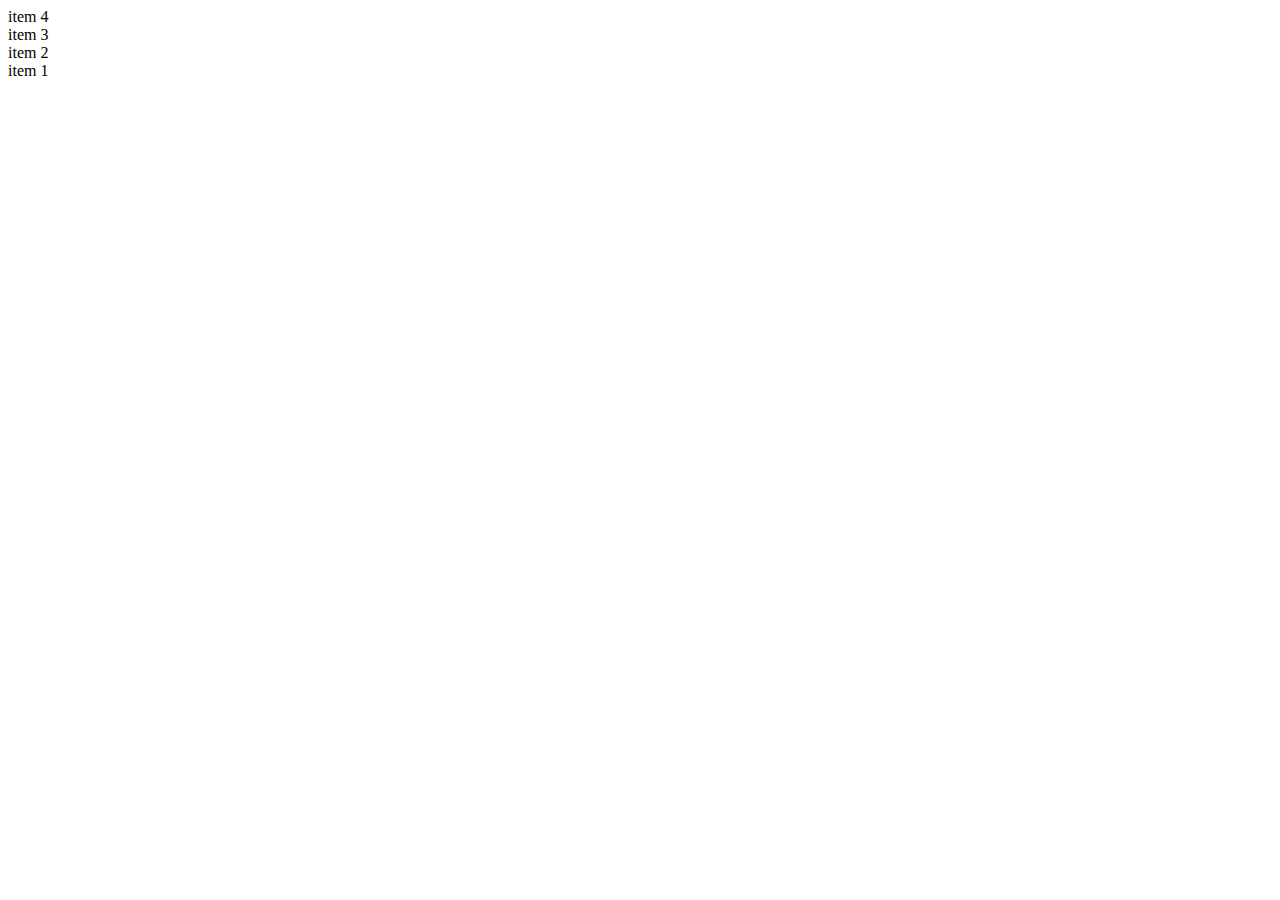
==== About FlexBox/index.html @ ab392b87 "Adição de mais 4 projetos" ====
<!DOCTYPE html>
<html lang="en">
<head>
    <meta charset="UTF-8">
    <meta http-equiv="X-UA-Compatible" content="IE=edge">
    <meta name="viewport" content="width=device-width, initial-scale=1.0">
    <link rel="stylesheet" href="css/style.css">
    <title>About FlexBox</title>
</head>
<body>
    <div class="container">
        <div>item 1 </div>
        <div>item 2 </div>
        <div>item 3 </div>
        <div>item 4 </div>
    </div>

    
</body>
</html>
---- About FlexBox/css/style.css ----
.container {
    display: flex;
    flex-direction: column-reverse;
}
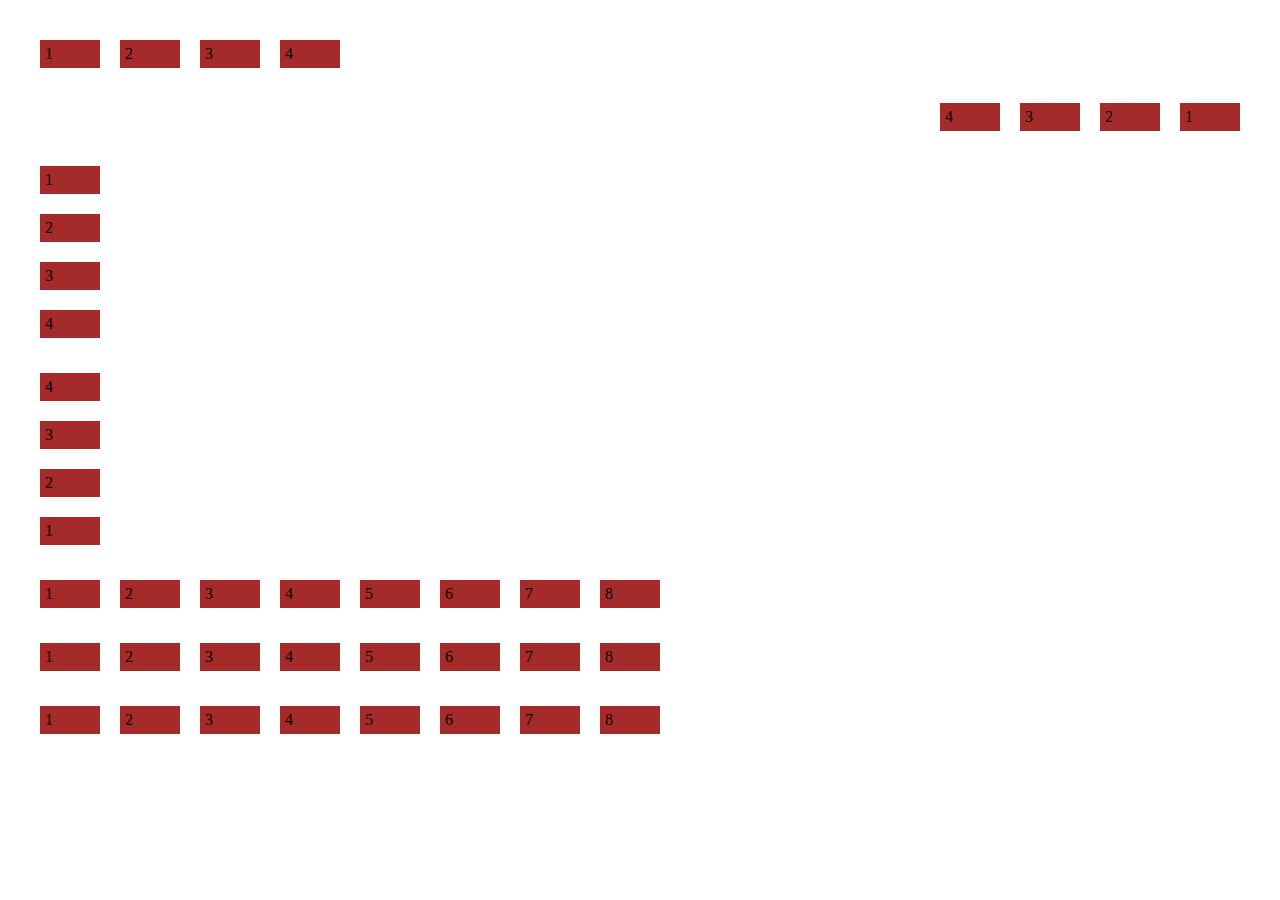
==== commit b38c3f89: "Flexbox - display,direction,wrap, flex-flow" ====
--- a/About FlexBox/index.html
+++ b/About FlexBox/index.html
@@ -8,13 +8,60 @@
     <title>About FlexBox</title>
 </head>
 <body>
-    <div class="container">
-        <div>item 1 </div>
-        <div>item 2 </div>
-        <div>item 3 </div>
-        <div>item 4 </div>
+    <div class="container flex-row">
+        <div>1</div>
+        <div>2</div>
+        <div>3</div>
+        <div>4</div>
     </div>
-
+    <div class="container flex-row-reverse">
+        <div>1</div>
+        <div>2</div>
+        <div>3</div>
+        <div>4</div>
+    </div>
+    <div class="container flex-column">
+        <div>1</div>
+        <div>2</div>
+        <div>3</div>
+        <div>4</div>
+    </div>
+    <div class="container flex-column-reverse">
+        <div>1</div>
+        <div>2</div>
+        <div>3</div>
+        <div>4</div>
+    </div>
+    <div class="container wrap">
+        <div>1</div>
+        <div>2</div>
+        <div>3</div>
+        <div>4</div>
+        <div>5</div>
+        <div>6</div>
+        <div>7</div>
+        <div>8</div>
+    </div>
+    <div class="container wrap-reverse">
+        <div>1</div>
+        <div>2</div>
+        <div>3</div>
+        <div>4</div>
+        <div>5</div>
+        <div>6</div>
+        <div>7</div>
+        <div>8</div>
+    </div>
+    <div class="container flex-flow-row-wrap">
+        <div>1</div>
+        <div>2</div>
+        <div>3</div>
+        <div>4</div>
+        <div>5</div>
+        <div>6</div>
+        <div>7</div>
+        <div>8</div>
+    </div>
     
 </body>
 </html>--- a/About FlexBox/css/style.css
+++ b/About FlexBox/css/style.css
@@ -1,4 +1,42 @@
+* {
+    margin: 5px;
+    padding: 5px;
+}
 .container {
     display: flex;
+    
+}
+.container > div {
+    width: 50px;
+   
+    background-color: brown;
+    margin: 10px;;
+}
+.flex-row {
+    
+    flex-direction: row;
+}
+.flex-row-reverse {
+    
+    flex-direction: row-reverse;
+}
+.flex-column {
+    
+    flex-direction: column;
+}
+.flex-column-reverse{
+    
     flex-direction: column-reverse;
+}
+.wrap {
+    
+    flex-wrap: wrap;
+    flex-direction: row;
+}
+.wrap-reverse {
+    flex-direction: row;
+    flex-wrap: wrap-reverse;
+}
+.flex-flow-row-wrap {
+    flex-flow: row wrap;
 }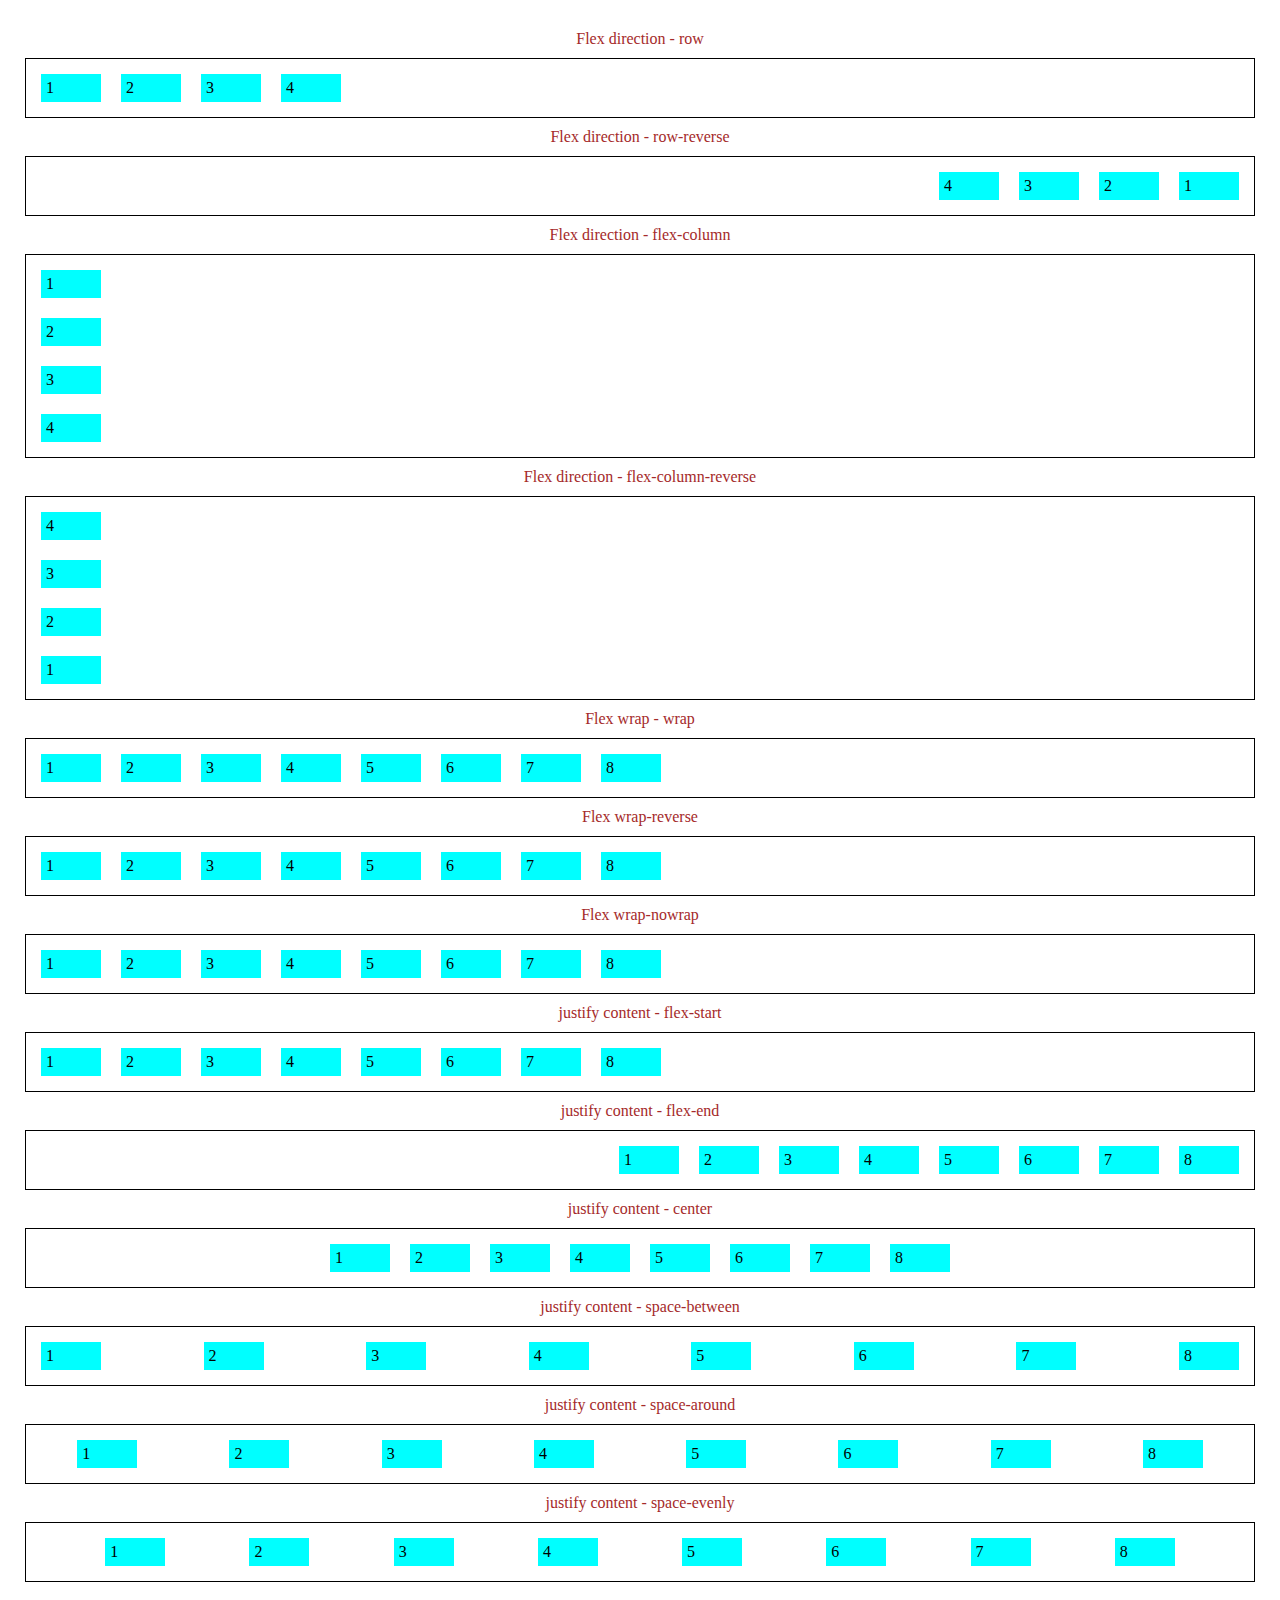
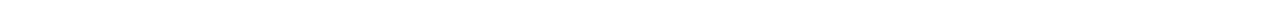
==== commit 911502e4: "Flex-box: justify-content(flex-start,flex-end,center,space-between,space-around,space-evenly" ====
--- a/About FlexBox/index.html
+++ b/About FlexBox/index.html
@@ -8,30 +8,35 @@
     <title>About FlexBox</title>
 </head>
 <body>
+    <p>Flex direction - row</p>
     <div class="container flex-row">
         <div>1</div>
         <div>2</div>
         <div>3</div>
         <div>4</div>
     </div>
+    <p>Flex direction - row-reverse</p>
     <div class="container flex-row-reverse">
         <div>1</div>
         <div>2</div>
         <div>3</div>
         <div>4</div>
     </div>
+    <p>Flex direction - flex-column</p>
     <div class="container flex-column">
         <div>1</div>
         <div>2</div>
         <div>3</div>
         <div>4</div>
     </div>
+    <p>Flex direction - flex-column-reverse</p>
     <div class="container flex-column-reverse">
         <div>1</div>
         <div>2</div>
         <div>3</div>
         <div>4</div>
     </div>
+    <p>Flex wrap - wrap</p>
     <div class="container wrap">
         <div>1</div>
         <div>2</div>
@@ -42,6 +47,7 @@
         <div>7</div>
         <div>8</div>
     </div>
+    <p>Flex wrap-reverse</p>
     <div class="container wrap-reverse">
         <div>1</div>
         <div>2</div>
@@ -52,6 +58,7 @@
         <div>7</div>
         <div>8</div>
     </div>
+    <p>Flex wrap-nowrap</p>
     <div class="container flex-flow-row-wrap">
         <div>1</div>
         <div>2</div>
@@ -62,6 +69,71 @@
         <div>7</div>
         <div>8</div>
     </div>
-    
+    <p>justify content - flex-start</p>
+    <div class="container flex-start">        
+        <div>1</div>
+        <div>2</div>
+        <div>3</div>
+        <div>4</div>
+        <div>5</div>
+        <div>6</div>
+        <div>7</div>
+        <div>8</div>
+    </div>
+    <p>justify content - flex-end</p>
+    <div class="container flex-end">        
+        <div>1</div>
+        <div>2</div>
+        <div>3</div>
+        <div>4</div>
+        <div>5</div>
+        <div>6</div>
+        <div>7</div>
+        <div>8</div>
+    </div>
+    <p>justify content - center</p>
+    <div class="container flex-center">        
+        <div>1</div>
+        <div>2</div>
+        <div>3</div>
+        <div>4</div>
+        <div>5</div>
+        <div>6</div>
+        <div>7</div>
+        <div>8</div>
+    </div>
+    <p>justify content - space-between</p>
+    <div class="container flex-space-between">        
+        <div>1</div>
+        <div>2</div>
+        <div>3</div>
+        <div>4</div>
+        <div>5</div>
+        <div>6</div>
+        <div>7</div>
+        <div>8</div>
+    </div>
+    <p>justify content - space-around</p>
+    <div class="container flex-space-around">       
+        <div>1</div>
+        <div>2</div>
+        <div>3</div>
+        <div>4</div>
+        <div>5</div>
+        <div>6</div>
+        <div>7</div>
+        <div>8</div>
+    </div>
+    <p>justify content - space-evenly</p>
+    <div class="container flex-space-evenly">       
+        <div>1</div>
+        <div>2</div>
+        <div>3</div>
+        <div>4</div>
+        <div>5</div>
+        <div>6</div>
+        <div>7</div>
+        <div>8</div>
+    </div>
 </body>
 </html>--- a/About FlexBox/css/style.css
+++ b/About FlexBox/css/style.css
@@ -2,14 +2,19 @@
     margin: 5px;
     padding: 5px;
 }
+p{
+    text-align: center;
+    color:brown
+}
 .container {
     display: flex;
+    border: 1px solid black;
     
 }
 .container > div {
     width: 50px;
    
-    background-color: brown;
+    background-color:aqua;
     margin: 10px;;
 }
 .flex-row {
@@ -39,4 +44,22 @@
 }
 .flex-flow-row-wrap {
     flex-flow: row wrap;
+}
+.flex-start {
+    justify-content: flex-start;
+}
+.flex-end {
+    justify-content: flex-end;
+}
+.flex-center{
+    justify-content: center;
+}
+.flex-space-between{
+    justify-content: space-between;
+}
+.flex-space-around{
+    justify-content: space-around;
+}
+.flex-space-evenly{
+    justify-content: space-evenly;
 }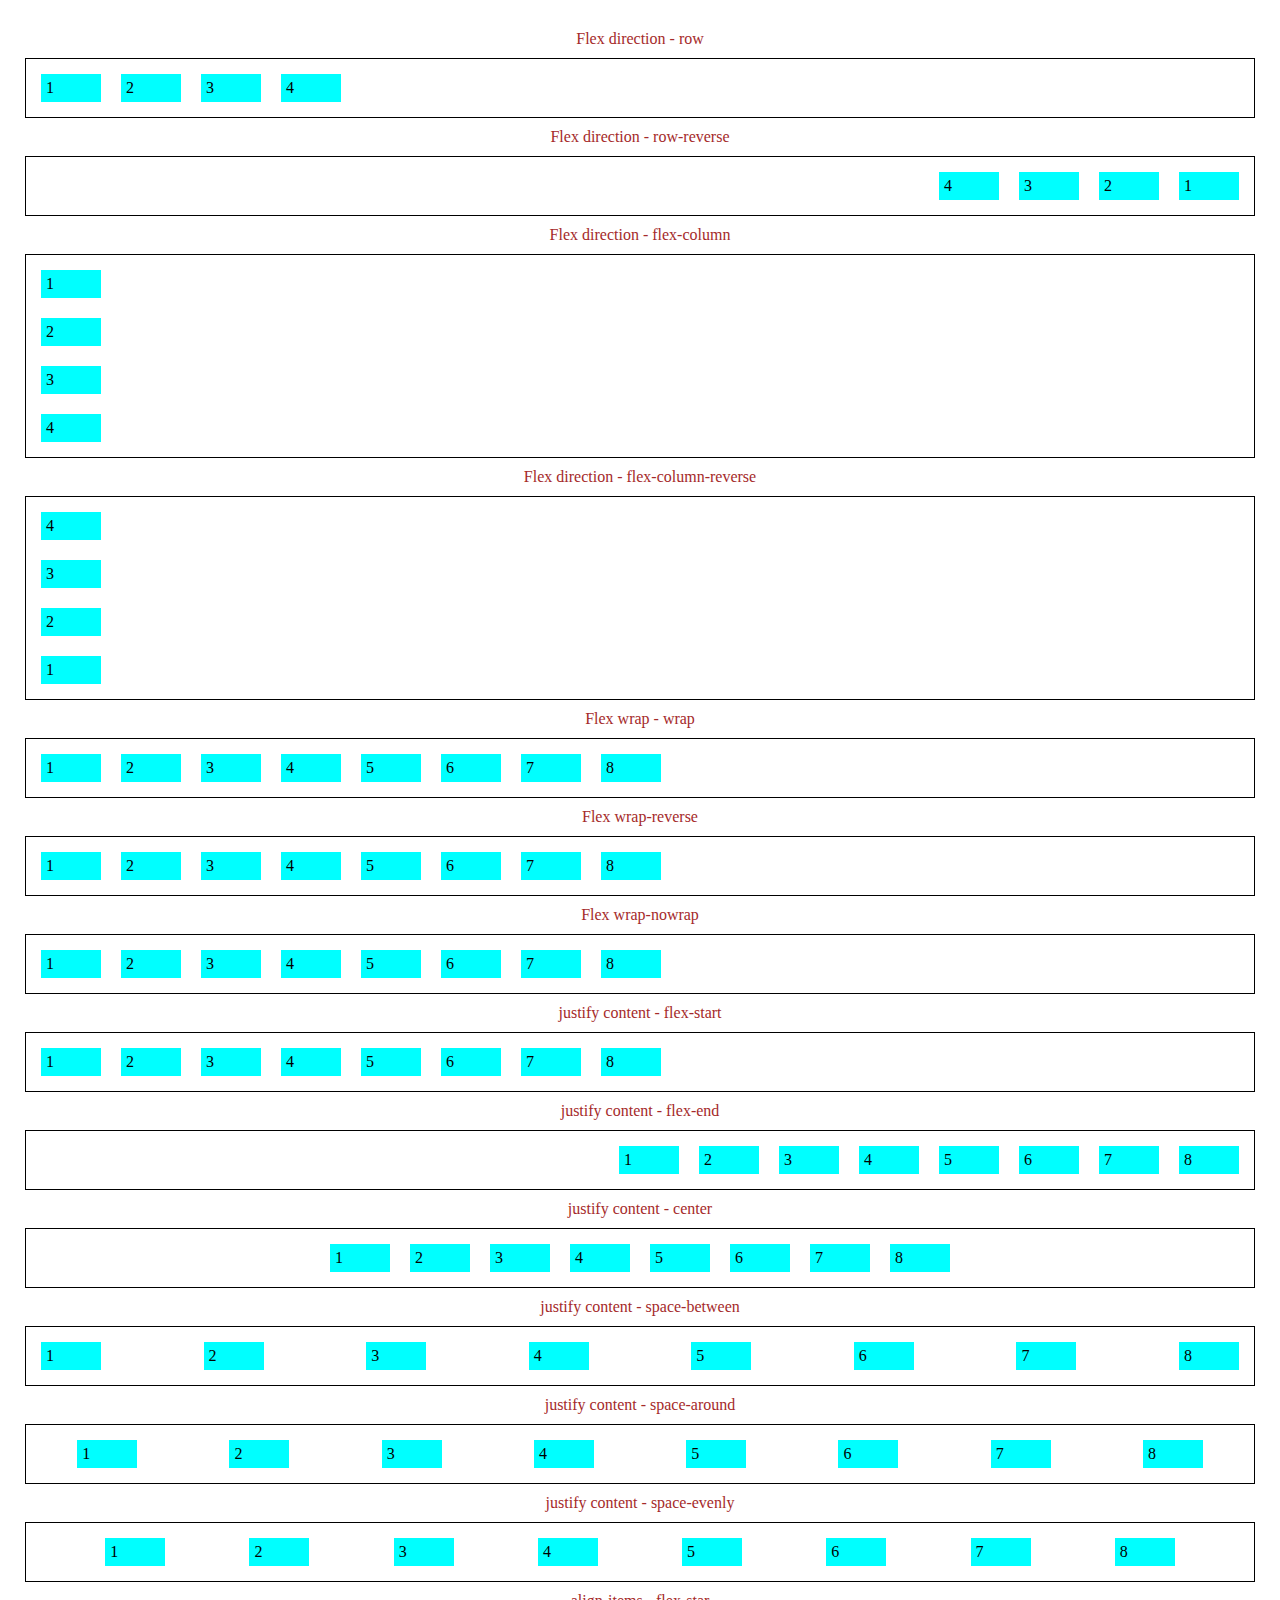
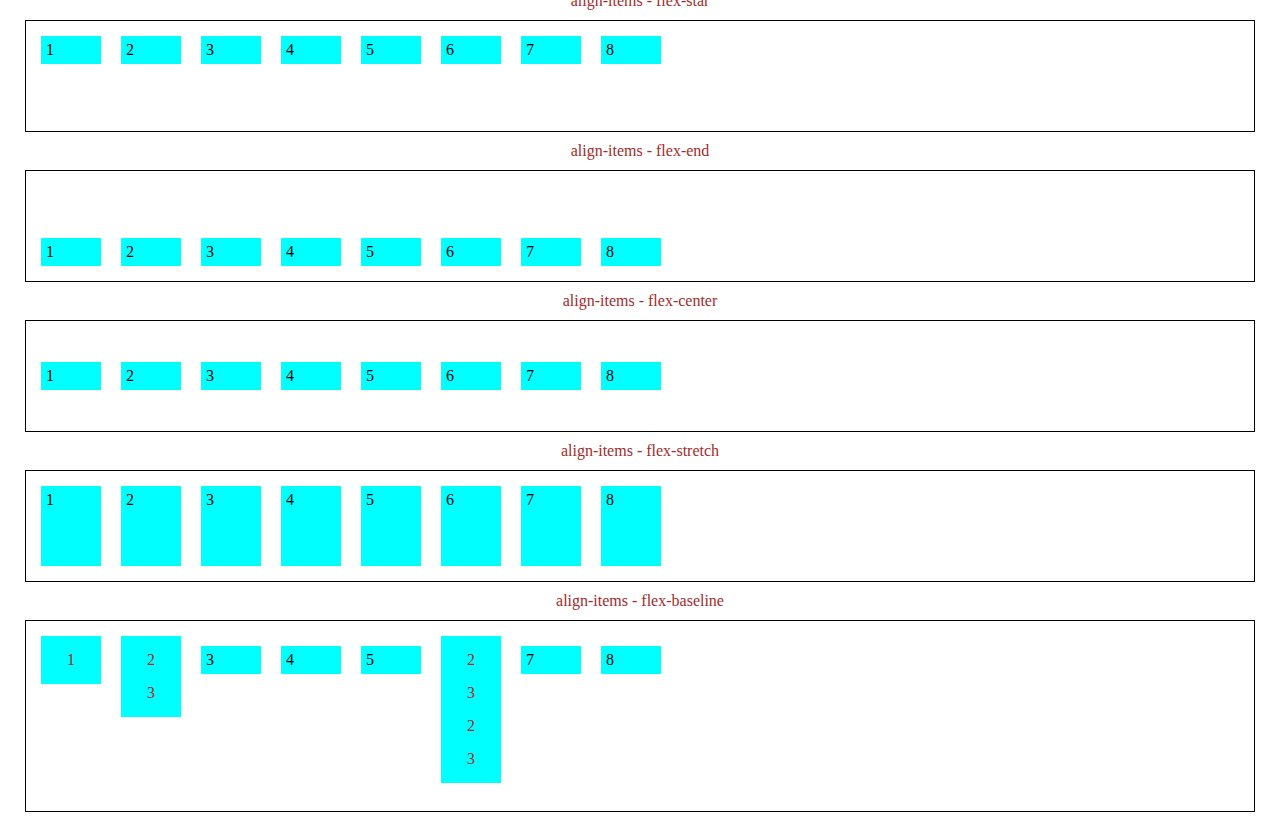
==== commit 4ba0c30b: "Flexbox - align-items: start,end, center, stretch e baseline" ====
--- a/About FlexBox/index.html
+++ b/About FlexBox/index.html
@@ -135,5 +135,61 @@
         <div>7</div>
         <div>8</div>
     </div>
+    <p>align-items - flex-star</p>
+    <div class="container align-flex-start">       
+        <div>1</div>
+        <div>2</div>
+        <div>3</div>
+        <div>4</div>
+        <div>5</div>
+        <div>6</div>
+        <div>7</div>
+        <div>8</div>
+    </div>
+    <p>align-items - flex-end</p>
+    <div class="container align-flex-end">       
+        <div>1</div>
+        <div>2</div>
+        <div>3</div>
+        <div>4</div>
+        <div>5</div>
+        <div>6</div>
+        <div>7</div>
+        <div>8</div>
+    </div>
+    <p>align-items - flex-center</p>
+    <div class="container align-flex-center">       
+        <div>1</div>
+        <div>2</div>
+        <div>3</div>
+        <div>4</div>
+        <div>5</div>
+        <div>6</div>
+        <div>7</div>
+        <div>8</div>
+    </div>
+    <p>align-items - flex-stretch</p>
+    <div class="container align-flex-stretch">       
+        <div>1</div>
+        <div>2</div>
+        <div>3</div>
+        <div>4</div>
+        <div>5</div>
+        <div>6</div>
+        <div>7</div>
+        <div>8</div>
+    </div>
+    <p>align-items - flex-baseline</p>
+    <div class="container align-flex-baseline">       
+        <div><p>1</p></div>
+        <div><p>2</p><p>3</p></div>
+        <div>3</div>
+        <div>4</div>
+        <div>5</div>
+        <div><p>2</p><p>3</p><p>2</p><p>3</p></div>
+        <div>7</div>
+        <div>8</div>
+    </div>
+    
 </body>
 </html>--- a/About FlexBox/css/style.css
+++ b/About FlexBox/css/style.css
@@ -62,4 +62,24 @@
 }
 .flex-space-evenly{
     justify-content: space-evenly;
+}
+.align-flex-start{
+    align-items: flex-start;
+    height: 100px;
+}
+.align-flex-end{
+    align-items: flex-end;
+    height: 100px;
+}
+.align-flex-center{
+    align-items: center;
+    height: 100px;
+}
+.align-flex-stretch{    
+    align-items: stretch;
+    height: 100px;
+}
+.align-flex-baseline{    
+    align-items: baseline;
+    height: 180px;
 }